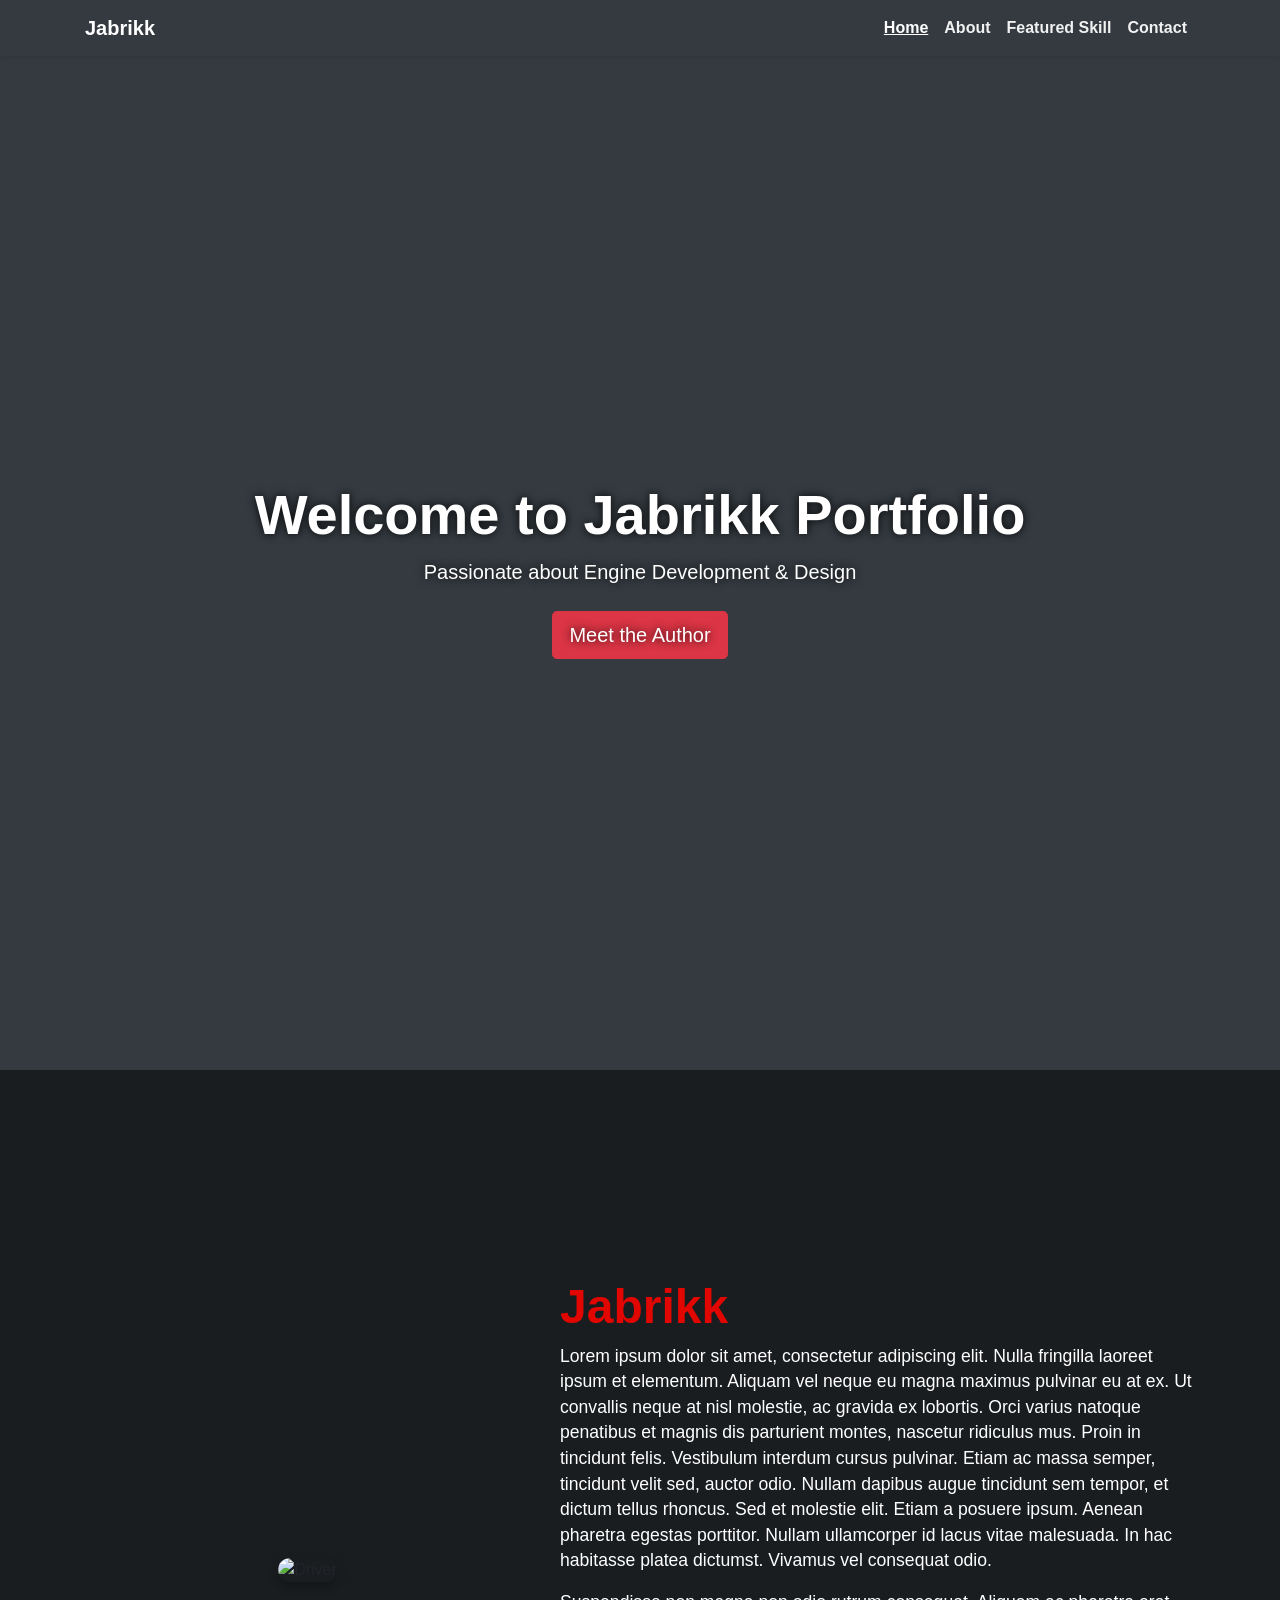
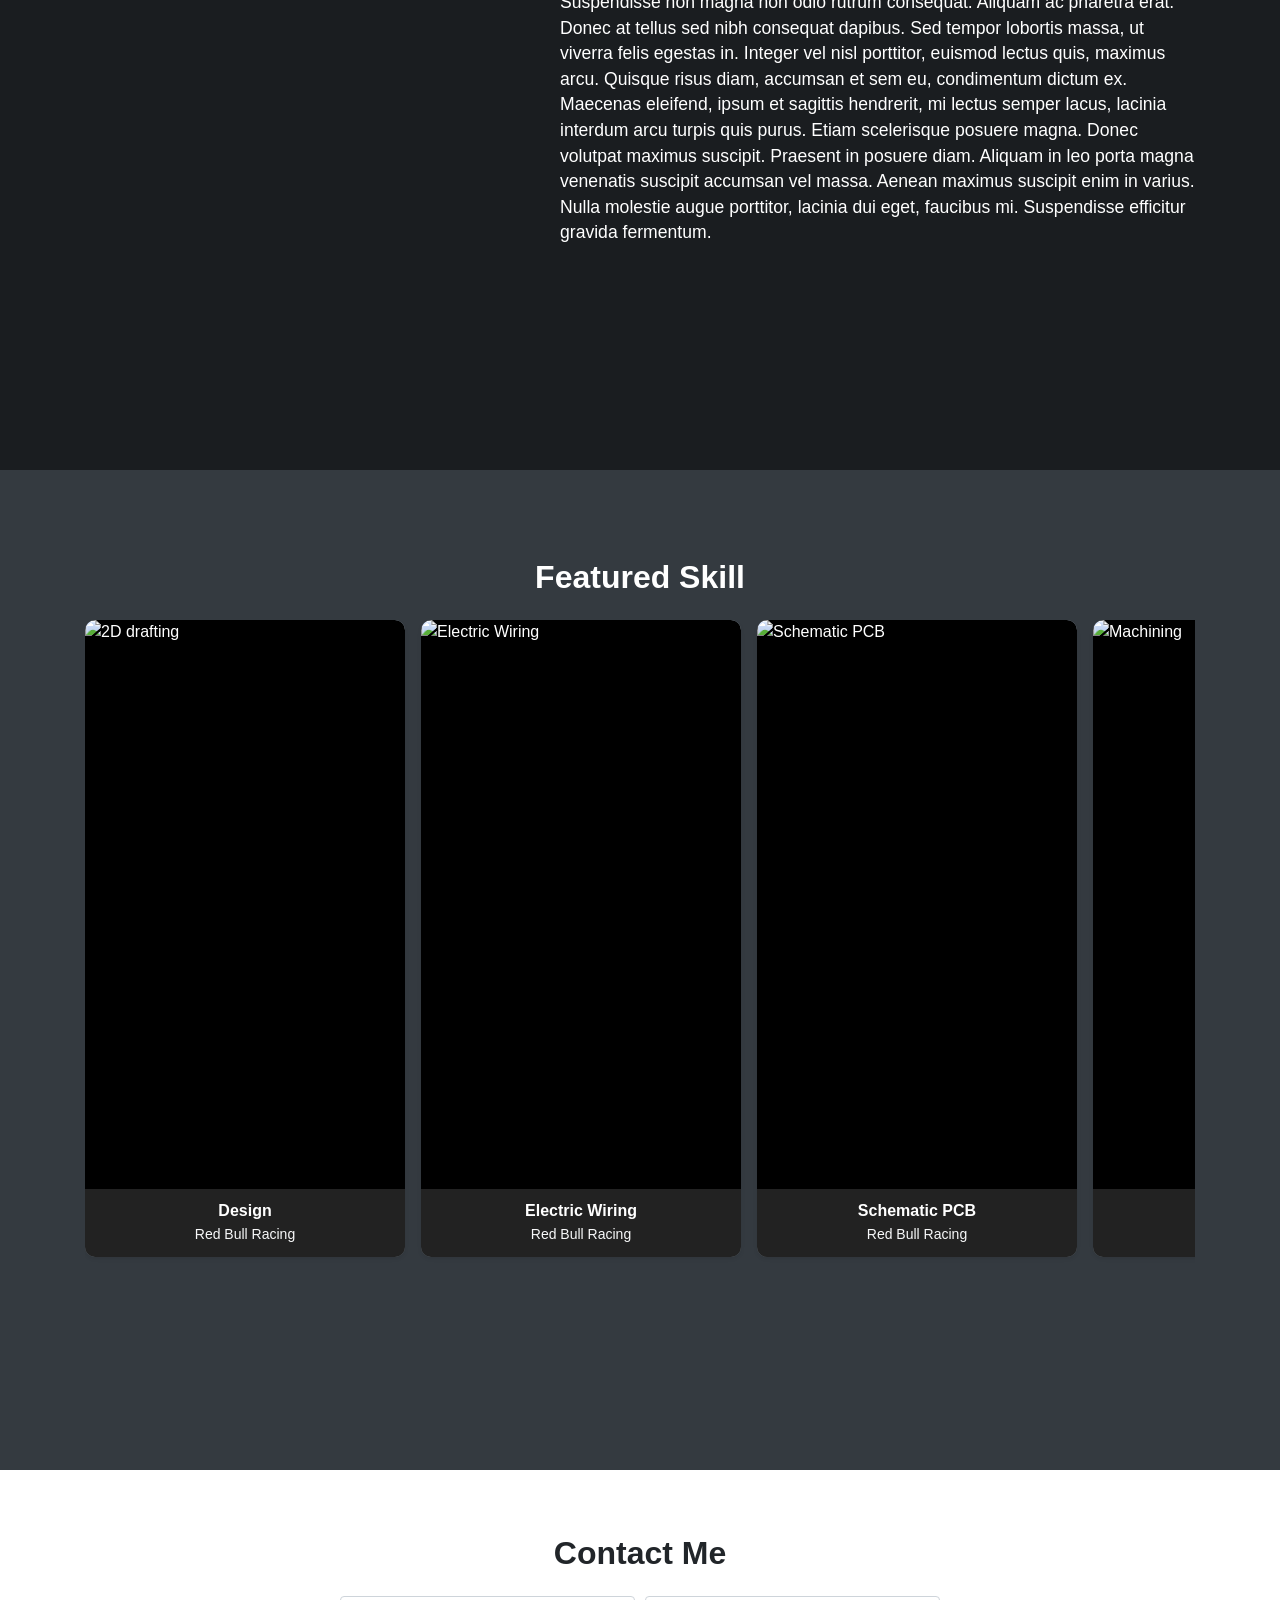
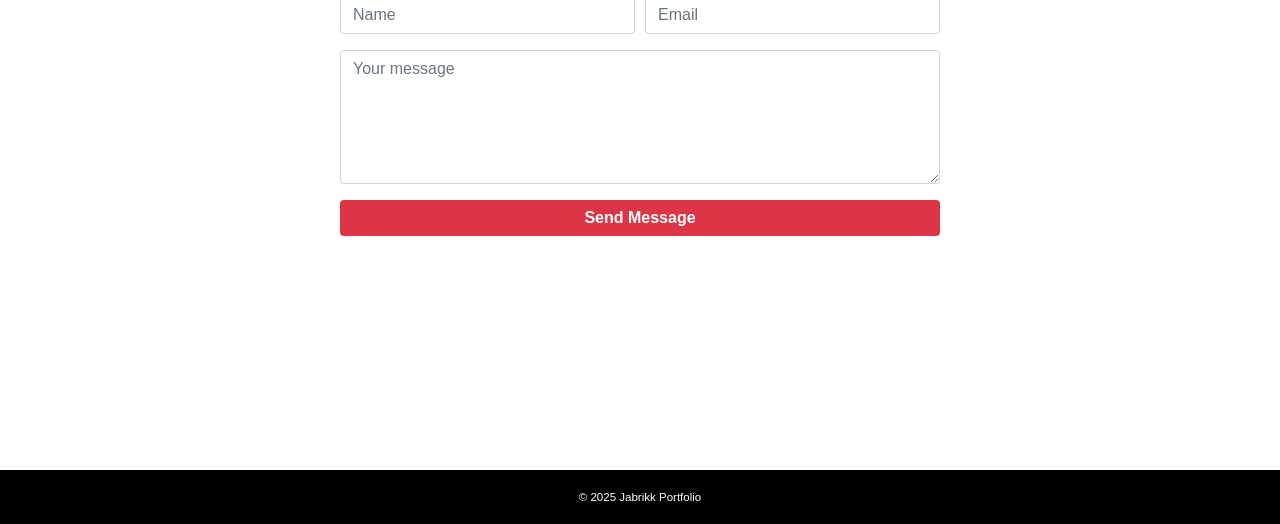
==== webpribadi.html @ d4ed87e4 "Upload latihan 4" ====
<!DOCTYPE html>
<html lang="id">

<head>
  <meta charset="UTF-8" />
  <meta name="viewport" content="width=device-width, initial-scale=1" />
  <title>Jabrikk Portfolio</title>

  <!-- Bootstrap CSS -->
  <link rel="stylesheet" href="https://cdn.jsdelivr.net/npm/bootstrap@4.6.2/dist/css/bootstrap.min.css" />
  <link rel="stylesheet" href="css/style.css" />
</head>

<body data-spy="scroll" data-target="#navbar" data-offset="70">

  <!-- Navbar -->
  <nav id="navbar" class="navbar navbar-expand-lg navbar-dark bg-dark fixed-top shadow-sm">
    <div class="container">
      <a class="navbar-brand font-weight-bold" href="#">Jabrikk</a>
      <button class="navbar-toggler" type="button" data-toggle="collapse" data-target="#navContent">
        <span class="navbar-toggler-icon"></span>
      </button>
      <div class="collapse navbar-collapse" id="navContent">
        <ul class="navbar-nav ml-auto">
          <li class="nav-item"><a class="nav-link" href="#home">Home</a></li>
          <li class="nav-item"><a class="nav-link" href="#biography">About</a></li>
          <li class="nav-item"><a class="nav-link" href="#drivers">Featured Skill</a></li>
          <li class="nav-item"><a class="nav-link" href="#contact">Contact</a></li>
        </ul>
      </div>
    </div>
  </nav>

  <!-- Home Section -->
  <section id="home" class="text-white text-center d-flex align-items-center">
    <div class="container">
      <h1 class="display-4 font-weight-bold">Welcome to Jabrikk Portfolio</h1>
      <p class="lead mb-4">Passionate about Engine Development & Design</p>
      <a href="#biography" class="btn btn-danger btn-lg">Meet the Author</a>
    </div>
  </section>

  <!-- Biography Fullscreen Section -->
  <section id="biography" class="driver-hero">
    <div class="container">
      <div class="row align-items-center">
        <div class="driver-photo-wrapper">
          <img src="https://i.pinimg.com/736x/86/a3/8c/86a38c059c1a80ea18d28a4381f59bc6.jpg" alt="Driver"
            class="img-fluid rounded shadow-sm" />
        </div>
        <div class="col-md-7 text-white">
          <h2 class="driver-name">Jabrikk</h2>
          <p>
            Lorem ipsum dolor sit amet, consectetur adipiscing elit. Nulla fringilla laoreet ipsum et elementum. Aliquam
            vel neque eu magna maximus pulvinar eu at ex. Ut convallis neque at nisl molestie, ac gravida ex lobortis.
            Orci varius natoque penatibus et magnis dis parturient montes, nascetur ridiculus mus. Proin in tincidunt
            felis. Vestibulum interdum cursus pulvinar. Etiam ac massa semper, tincidunt velit sed, auctor odio. Nullam
            dapibus augue tincidunt sem tempor, et dictum tellus rhoncus. Sed et molestie elit. Etiam a posuere ipsum.
            Aenean pharetra egestas porttitor. Nullam ullamcorper id lacus vitae malesuada. In hac habitasse platea
            dictumst. Vivamus vel consequat odio.
          </p>
          <p>
            Suspendisse non magna non odio rutrum consequat. Aliquam ac pharetra erat. Donec at tellus sed nibh
            consequat dapibus. Sed tempor lobortis massa, ut viverra felis egestas in. Integer vel nisl porttitor,
            euismod lectus quis, maximus arcu. Quisque risus diam, accumsan et sem eu, condimentum dictum ex. Maecenas
            eleifend, ipsum et sagittis hendrerit, mi lectus semper lacus, lacinia interdum arcu turpis quis purus.
            Etiam scelerisque posuere magna. Donec volutpat maximus suscipit. Praesent in posuere diam. Aliquam in leo
            porta magna venenatis suscipit accumsan vel massa. Aenean maximus suscipit enim in varius. Nulla molestie
            augue porttitor, lacinia dui eget, faucibus mi. Suspendisse efficitur gravida fermentum.
          </p>
        </div>
      </div>
    </div>
  </section>

  <!-- Drivers -->
  <section id="drivers" class="py-5 text-white">
    <div class="container">
      <h2 class="mb-4 text-center font-weight-bold">Featured Skill</h2>
      <div class="d-flex overflow-auto pb-3" style="gap: 1rem;">

        <div class="driver-card shadow-sm border-0 flex-shrink-0 bg-secondary text-white">
          <img src="https://i.pinimg.com/736x/88/fb/dc/88fbdcd65f77414e44a82470fc64d48f.jpg" class="card-img-top"
            alt="2D drafting" />
          <div class="card-body">
            <h5 class="card-title mb-1 font-weight-bold">Design</h5>
            <p class="card-text text-light">Red Bull Racing</p>
          </div>
        </div>

        <div class="driver-card shadow-sm border-0 flex-shrink-0 bg-secondary text-white">
          <img src="https://i.pinimg.com/1200x/4a/84/95/4a8495c679000b50b65e239cc41d7076.jpg" class="card-img-top"
            alt="Electric Wiring" />
          <div class="card-body">
            <h5 class="card-title mb-1 font-weight-bold">Electric Wiring</h5>
            <p class="card-text text-light">Red Bull Racing</p>
          </div>
        </div>

        <div class="driver-card shadow-sm border-0 flex-shrink-0 bg-secondary text-white">
          <img src="https://i.pinimg.com/1200x/dd/c6/7b/ddc67b999c1bb896f4435d6f3207ed49.jpg" class="card-img-top"
            alt="Schematic PCB" />
          <div class="card-body">
            <h5 class="card-title mb-1 font-weight-bold">Schematic PCB</h5>
            <p class="card-text text-light">Red Bull Racing</p>
          </div>
        </div>

        <div class="driver-card shadow-sm border-0 flex-shrink-0 bg-secondary text-white">
          <img src="https://i.pinimg.com/1200x/da/58/2d/da582db1a46438cfa1846955dd4d6375.jpg" class="card-img-top"
            alt="Machining" />
          <div class="card-body">
            <h5 class="card-title mb-1 font-weight-bold">Machining</h5>
            <p class="card-text text-light">Red Bull Racing</p>
          </div>
        </div>

        <div class="driver-card shadow-sm border-0 flex-shrink-0 bg-secondary text-white">
          <img src="https://i.pinimg.com/736x/52/fe/2d/52fe2dd103f861650afd0c29d71c441e.jpg" class="card-img-top"
            alt="Programing" />
          <div class="card-body">
            <h5 class="card-title mb-1 font-weight-bold">Programing</h5>
            <p class="card-text text-light">Red Bull Racing</p>
          </div>
        </div>


      </div>
    </div>
  </section>


  <!-- Contact -->
  <section id="contact">
    <div class="container">
      <h2 class="text-center font-weight-bold mb-4">Contact Me</h2>
      <form id="contact-form" style="max-width: 600px; margin: auto;">
        <div class="form-row">
          <div class="form-group col-md-6">
            <input type="text" class="form-control" placeholder="Name" required />
          </div>
          <div class="form-group col-md-6">
            <input type="email" class="form-control" placeholder="Email" required />
          </div>
        </div>
        <div class="form-group">
          <textarea class="form-control" rows="5" placeholder="Your message" required></textarea>
        </div>
        <button class="btn btn-danger btn-block" type="submit">Send Message</button>
      </form>
    </div>
  </section>

  <!-- Footer -->
  <footer>
    <small>© 2025 Jabrikk Portfolio</small>
  </footer>

  <!-- JS -->
  <script src="https://code.jquery.com/jquery-3.6.0.min.js"></script>
  <script src="https://cdn.jsdelivr.net/npm/bootstrap@4.6.2/dist/js/bootstrap.bundle.min.js"></script>
</body>

</html>
---- css/style.css ----
body {
  scroll-behavior: smooth;
  font-family: 'Segoe UI', Tahoma, Geneva, Verdana, sans-serif;
  margin: 0;
  padding-top: 70px;
  background-color: #343a40;
}

section {
  padding: 64px 16px;
  /* 4rem 1rem → 64px 16px */
  min-height: 600px;
  /* 60vh → 600px (asumsi rata-rata tinggi layar 1000px) */
}

/* Navbar */
.navbar-dark .navbar-nav .nav-link {
  color: #f1f1f1;
  font-weight: 600;
}

.navbar-dark .nav-link:hover,
.navbar-dark .nav-link.active {
  color: #dc3545;
  text-decoration: underline;
}

/* Home */
#home {
  height: 1000px;
  /* 100vh → 1000px */
  background: url('https://i.pinimg.com/1200x/a1/ee/d9/a1eed9a8fcb4801752e691286c5a6b76.jpg') center / cover no-repeat;
  display: flex;
  justify-content: center;
  padding: 16px;
  /* 1rem → 16px */
  text-shadow: 0 0 10px rgba(0, 0, 0, 0.9);
  flex-direction: column;
}

/* Biography */
#biography .driver-photo-wrapper {
  max-width: 320px;
  margin: 0 auto;
  border-radius: 15px;
  overflow: hidden;
  box-shadow: 0 4px 10px rgba(0, 0, 0, 0.3);
}

#biography .driver-photo-wrapper img {
  width: 100%;
  height: auto;
  border-radius: 15px;
  display: block;
  object-fit: cover;
}

/* Hero */
.driver-hero {
  position: relative;
  height: 1000px;
  /* 100vh → 1000px */
  background: url('https://i.pinimg.com/1200x/09/3a/94/093a943d2d69e296189a2d5aa8728615.jpg') center / cover no-repeat;
  display: flex;
  align-items: center;
  padding: 48px 16px;
  /* 3rem 1rem → 48px 16px */
  overflow: hidden;
}

.driver-hero::before {
  content: '';
  position: absolute;
  inset: 0;
  background: rgba(0, 0, 0, 0.5);
  z-index: 1;
}

.driver-hero .container {
  position: relative;
  z-index: 2;
}

.driver-hero .driver-name {
  font-size: 48px;
  /* 3rem → 48px */
  color: #e10600;
  font-weight: 700;
}

.driver-hero p {
  font-size: 17.6px;
  /* 1.1rem → 17.6px */
  color: #fff;
  line-height: 25.6px;
  /* 1.6 → 1.6 * 16px */
}

/* Drivers */
#drivers {
  background: url('https://i.pinimg.com/736x/62/0d/1e/620d1e45864bec4a2bf0a79dd001696d.jpg') center / cover no-repeat;
  /* atau ganti dengan gambar background yang kamu suka */
  padding: 64px 16px;
  height: 1000px;
  color: white;
}
#drivers h2 {
  margin-top: 40px;
  /* turunkan 40px dari atas section */
}

#drivers .driver-card {
  width: 320px;
  /* total lebar kotak */
  border-radius: 10px;
  overflow: hidden;
  background: #222;
  box-shadow: 0 0 15px rgba(220, 53, 69, 0.7);
  transition: transform 0.3s ease;
  cursor: pointer;
  display: flex;
  flex-direction: column;
  margin-bottom: 30px; /* Jarak bawah */
}

#drivers .driver-card img {
  width: 100%;
  aspect-ratio: 9 / 16;  /* menjaga proporsi 1920x1080 */
  object-fit: contain;   /* tampilkan gambar utuh */
  background-color: #000;
  border-radius: 10px 10px 0 0;
}

#drivers .card-body {
  padding: 12px;
  background-color: #222;
  text-align: center;
  color: #fff;
}

#drivers .card-title {
  font-size: 16px;
  font-weight: bold;
  margin-bottom: 4px;
}

#drivers .card-text {
  font-size: 14px;
  color: #ccc;
}

#featured-skill .skill-wrapper {
  max-width: 320px;
  margin: 0 auto;
  border-radius: 15px;
  overflow: hidden;
  box-shadow: 0 4px 10px rgba(0, 0, 0, 0.3);
  background-color: #222;
  padding: 16px;
  color: #fff;
  text-align: center;
}

#featured-skill h2 {
  margin-bottom: 16px;
  color: #dc3545; /* Merah agar serasi dengan tema */
  font-weight: 700;
  font-size: 24px;
}

#featured-skill ul {
  list-style: none;
  padding: 0;
  margin: 0;
}

#featured-skill ul li {
  padding: 8px 0;
  border-bottom: 1px solid #444;
  font-size: 16px;
}

#featured-skill ul li:last-child {
  border-bottom: none;
}


/* Scrollbar */
#drivers .overflow-auto::-webkit-scrollbar {
  height: 8px;
}

#drivers .overflow-auto::-webkit-scrollbar-thumb {
  background-color: #dc3545;
  border-radius: 4px;
}

#drivers .overflow-auto {
  scrollbar-width: thin;
  scrollbar-color: #dc3545 #222;
}

/* Contact */
#contact {
  background: #fff;
  padding: 64px 16px;
  /* 4rem 1rem → 64px 16px */
}

#contact-form .form-control:focus {
  border-color: #dc3545;
  box-shadow: none;
}

#contact-form .btn-danger {
  background-color: #dc3545;
  border: none;
  font-weight: 600;
}

#contact-form .btn-danger:hover {
  background-color: #a71d2a;
}

/* Footer */
footer {
  background-color: #000;
  color: white;
  text-align: center;
  padding: 16px;
  /* 1rem → 16px */
  font-size: 14.4px;
  /* 0.9rem → 14.4px */
  font-weight: 600;
}

/* Responsive */
@media (max-width: 768px) {
  .driver-hero {
    height: auto;
    padding: 64px 16px;
    /* 4rem 1rem → 64px 16px */
  }

  .driver-hero .driver-name {
    font-size: 32px;
    /* 2rem → 32px */
  }

  .driver-hero p {
    font-size: 16px;
    /* 1rem → 16px */
  }

  #drivers .driver-card {
    width: 200px !important;
  }
}
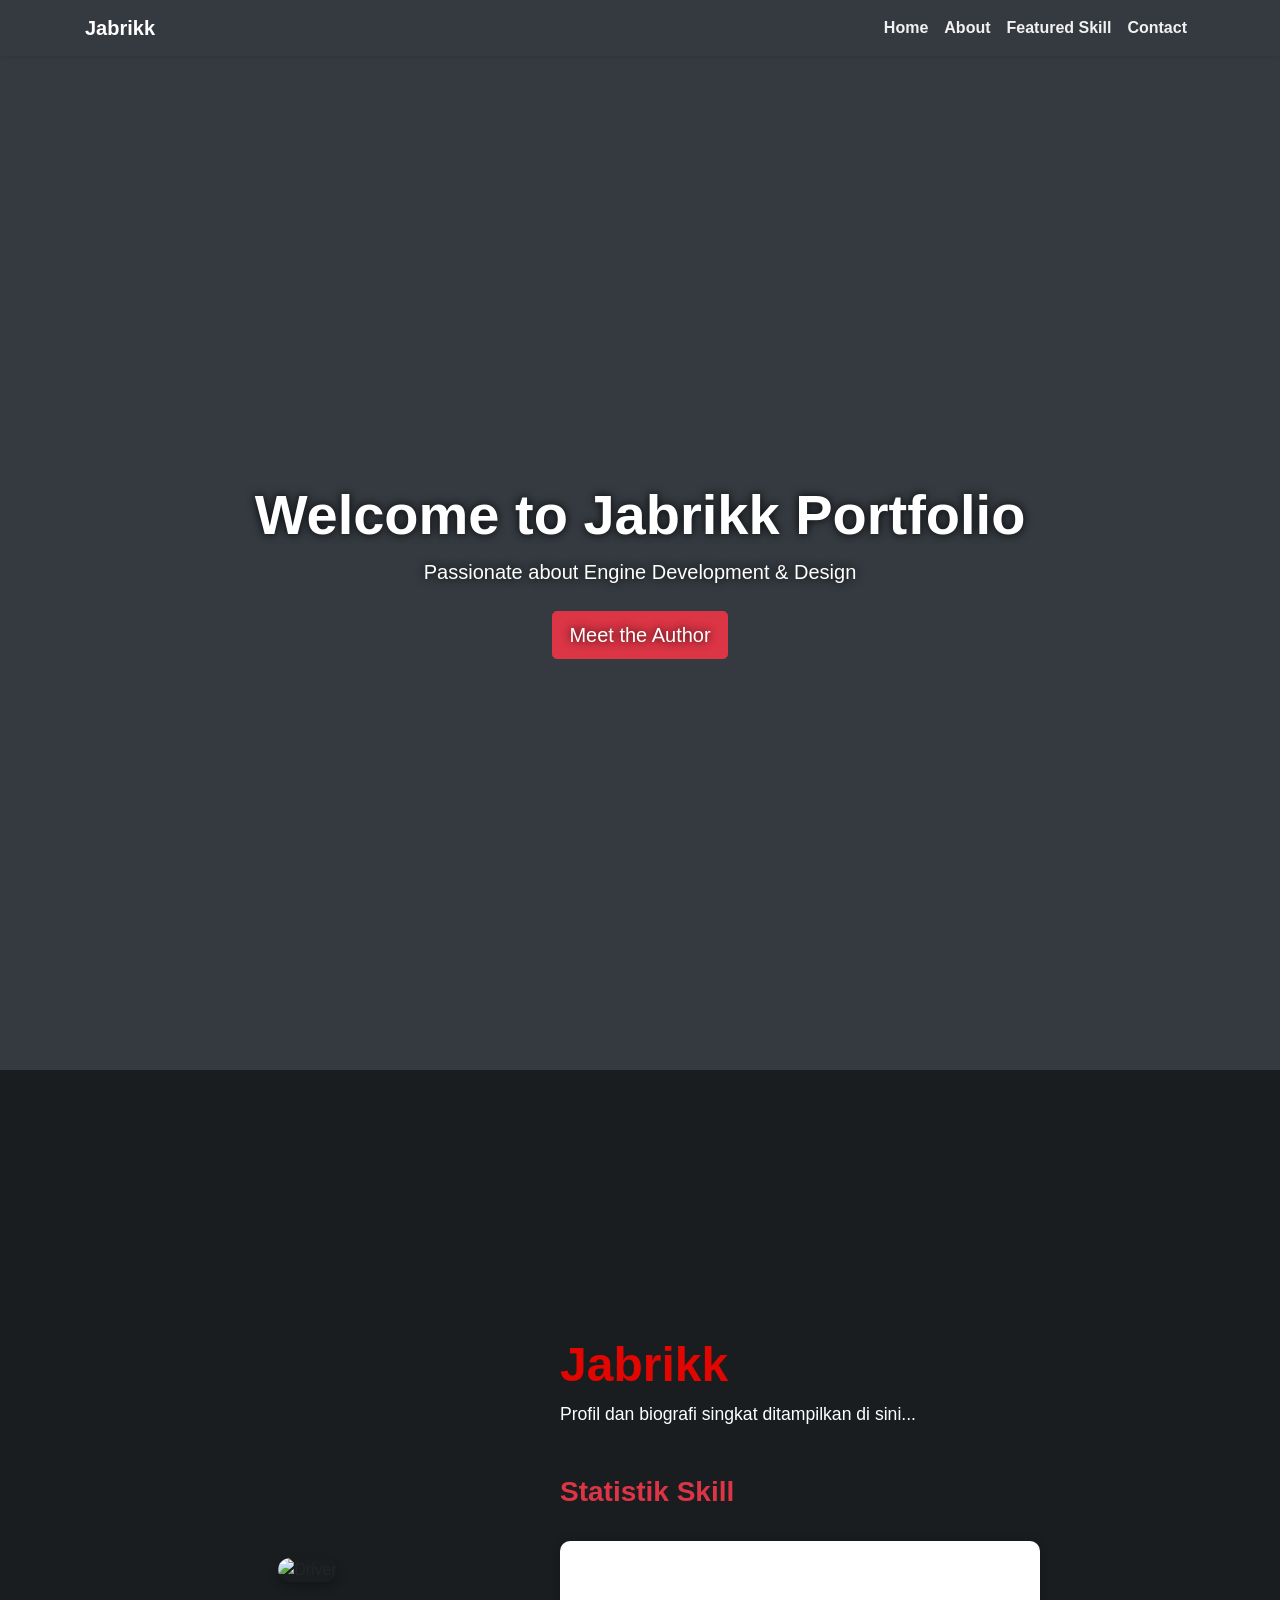
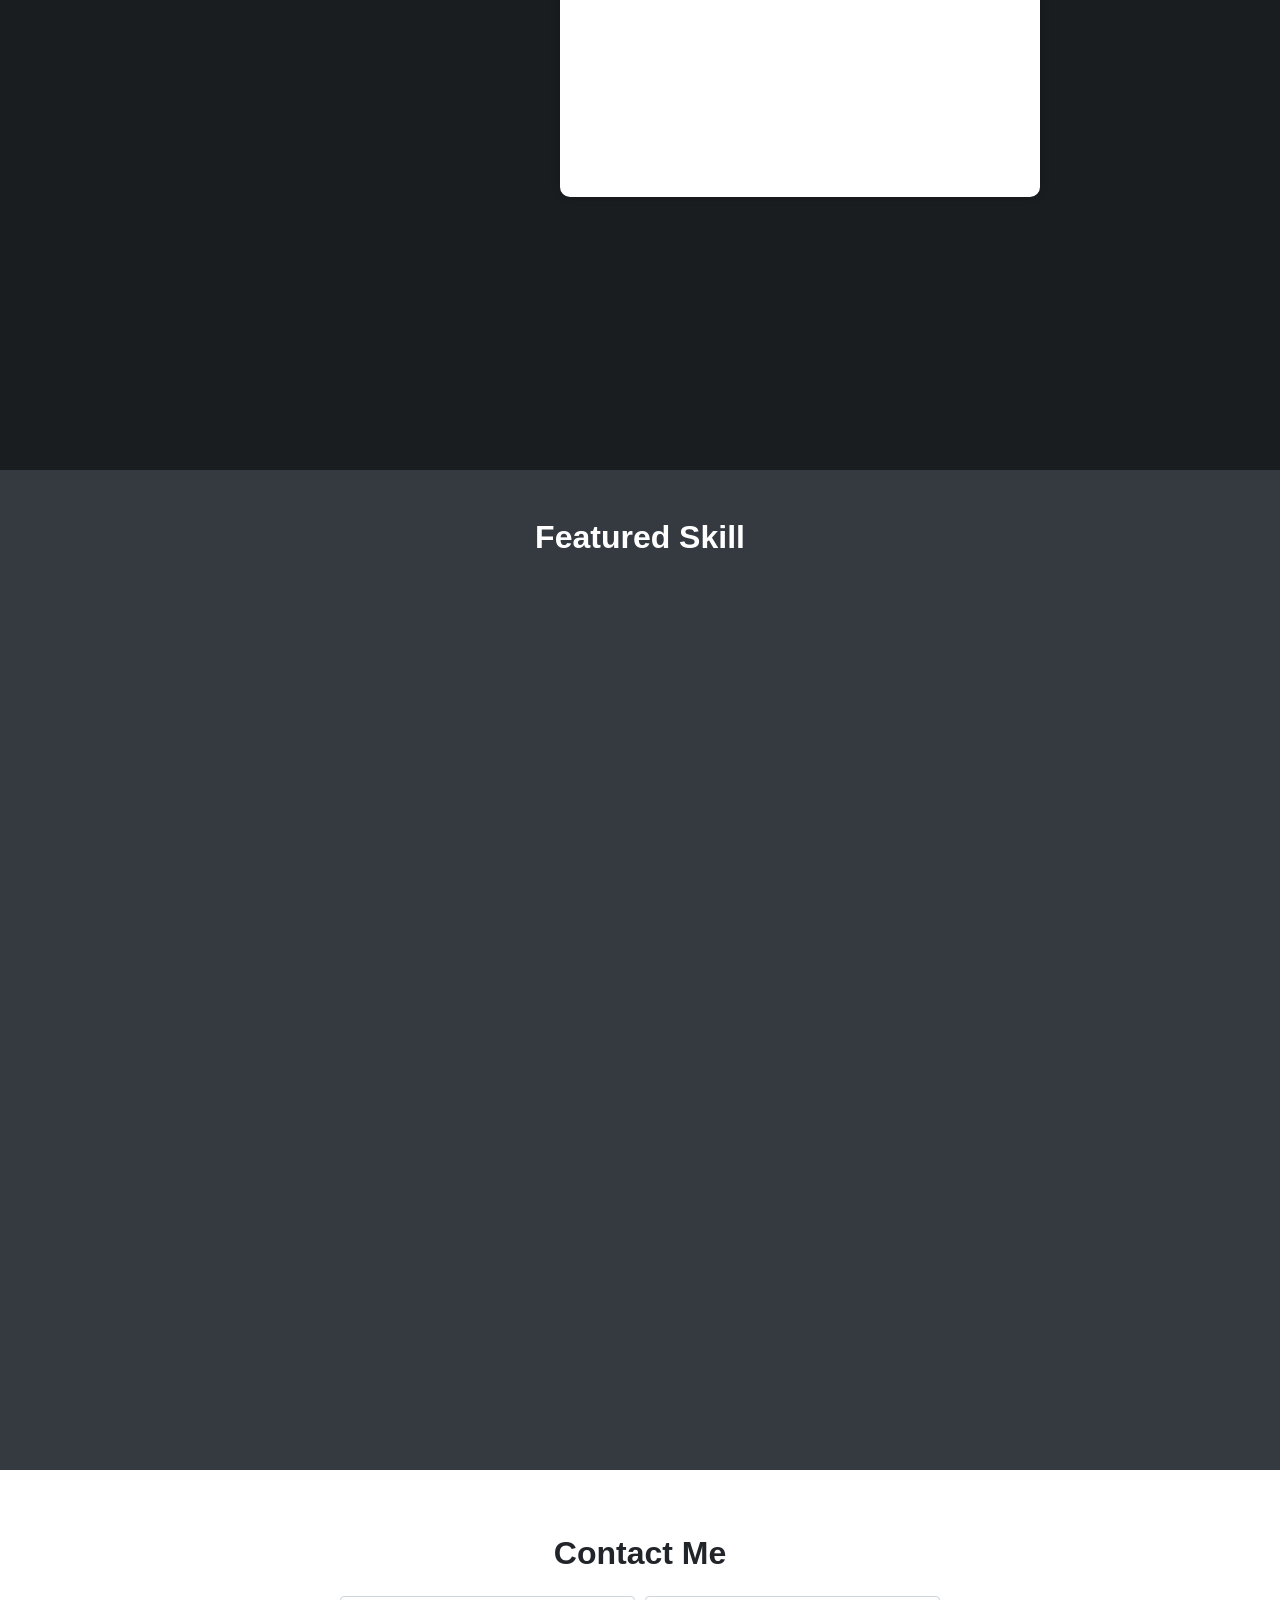
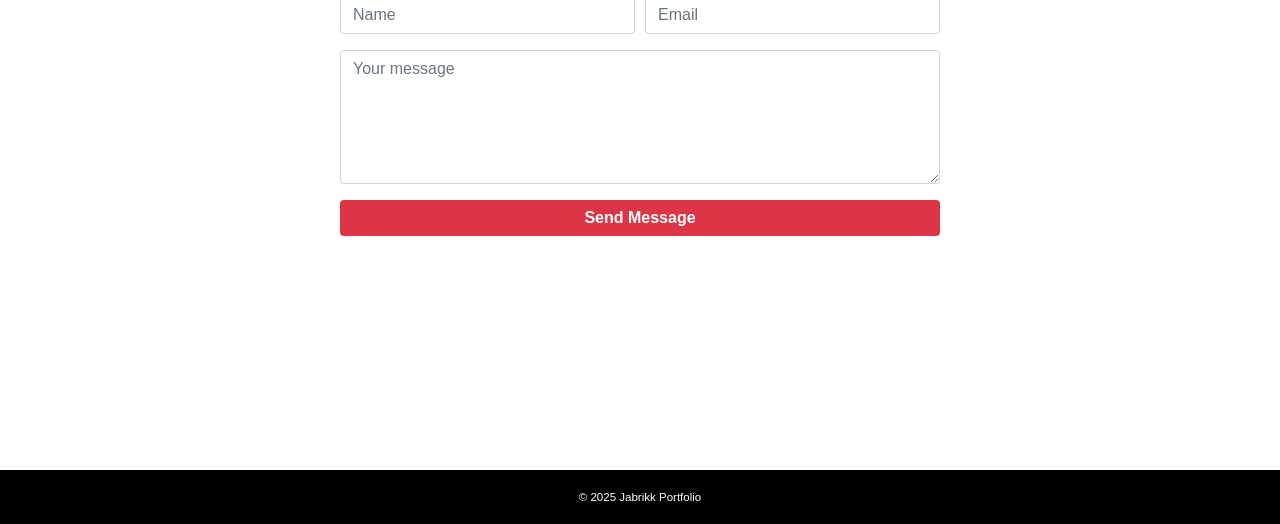
==== commit eecbd029: "tambah grafik" ====
--- a/webpribadi.html
+++ b/webpribadi.html
@@ -8,6 +8,7 @@
 
   <!-- Bootstrap CSS -->
   <link rel="stylesheet" href="https://cdn.jsdelivr.net/npm/bootstrap@4.6.2/dist/css/bootstrap.min.css" />
+  <link rel="stylesheet" href="https://cdn.jsdelivr.net/npm/chart.js/dist/chart.min.css" />
   <link rel="stylesheet" href="css/style.css" />
 </head>
 
@@ -31,7 +32,7 @@
     </div>
   </nav>
 
-  <!-- Home Section -->
+  <!-- Home -->
   <section id="home" class="text-white text-center d-flex align-items-center">
     <div class="container">
       <h1 class="display-4 font-weight-bold">Welcome to Jabrikk Portfolio</h1>
@@ -40,7 +41,7 @@
     </div>
   </section>
 
-  <!-- Biography Fullscreen Section -->
+  <!-- Biography -->
   <section id="biography" class="driver-hero">
     <div class="container">
       <div class="row align-items-center">
@@ -50,85 +51,28 @@
         </div>
         <div class="col-md-7 text-white">
           <h2 class="driver-name">Jabrikk</h2>
-          <p>
-            Lorem ipsum dolor sit amet, consectetur adipiscing elit. Nulla fringilla laoreet ipsum et elementum. Aliquam
-            vel neque eu magna maximus pulvinar eu at ex. Ut convallis neque at nisl molestie, ac gravida ex lobortis.
-            Orci varius natoque penatibus et magnis dis parturient montes, nascetur ridiculus mus. Proin in tincidunt
-            felis. Vestibulum interdum cursus pulvinar. Etiam ac massa semper, tincidunt velit sed, auctor odio. Nullam
-            dapibus augue tincidunt sem tempor, et dictum tellus rhoncus. Sed et molestie elit. Etiam a posuere ipsum.
-            Aenean pharetra egestas porttitor. Nullam ullamcorper id lacus vitae malesuada. In hac habitasse platea
-            dictumst. Vivamus vel consequat odio.
-          </p>
-          <p>
-            Suspendisse non magna non odio rutrum consequat. Aliquam ac pharetra erat. Donec at tellus sed nibh
-            consequat dapibus. Sed tempor lobortis massa, ut viverra felis egestas in. Integer vel nisl porttitor,
-            euismod lectus quis, maximus arcu. Quisque risus diam, accumsan et sem eu, condimentum dictum ex. Maecenas
-            eleifend, ipsum et sagittis hendrerit, mi lectus semper lacus, lacinia interdum arcu turpis quis purus.
-            Etiam scelerisque posuere magna. Donec volutpat maximus suscipit. Praesent in posuere diam. Aliquam in leo
-            porta magna venenatis suscipit accumsan vel massa. Aenean maximus suscipit enim in varius. Nulla molestie
-            augue porttitor, lacinia dui eget, faucibus mi. Suspendisse efficitur gravida fermentum.
-          </p>
+          <p>Profil dan biografi singkat ditampilkan di sini...</p>
+
+          <!-- Radar Chart -->
+          <div class="mt-5">
+            <h3 class="text-danger font-weight-bold">Statistik Skill</h3>
+            <canvas id="radarChart"></canvas>
+          </div>
+
         </div>
       </div>
     </div>
   </section>
 
-  <!-- Drivers -->
+  <!-- Featured Skill -->
   <section id="drivers" class="py-5 text-white">
     <div class="container">
       <h2 class="mb-4 text-center font-weight-bold">Featured Skill</h2>
       <div class="d-flex overflow-auto pb-3" style="gap: 1rem;">
-
-        <div class="driver-card shadow-sm border-0 flex-shrink-0 bg-secondary text-white">
-          <img src="https://i.pinimg.com/736x/88/fb/dc/88fbdcd65f77414e44a82470fc64d48f.jpg" class="card-img-top"
-            alt="2D drafting" />
-          <div class="card-body">
-            <h5 class="card-title mb-1 font-weight-bold">Design</h5>
-            <p class="card-text text-light">Red Bull Racing</p>
-          </div>
-        </div>
-
-        <div class="driver-card shadow-sm border-0 flex-shrink-0 bg-secondary text-white">
-          <img src="https://i.pinimg.com/1200x/4a/84/95/4a8495c679000b50b65e239cc41d7076.jpg" class="card-img-top"
-            alt="Electric Wiring" />
-          <div class="card-body">
-            <h5 class="card-title mb-1 font-weight-bold">Electric Wiring</h5>
-            <p class="card-text text-light">Red Bull Racing</p>
-          </div>
-        </div>
-
-        <div class="driver-card shadow-sm border-0 flex-shrink-0 bg-secondary text-white">
-          <img src="https://i.pinimg.com/1200x/dd/c6/7b/ddc67b999c1bb896f4435d6f3207ed49.jpg" class="card-img-top"
-            alt="Schematic PCB" />
-          <div class="card-body">
-            <h5 class="card-title mb-1 font-weight-bold">Schematic PCB</h5>
-            <p class="card-text text-light">Red Bull Racing</p>
-          </div>
-        </div>
-
-        <div class="driver-card shadow-sm border-0 flex-shrink-0 bg-secondary text-white">
-          <img src="https://i.pinimg.com/1200x/da/58/2d/da582db1a46438cfa1846955dd4d6375.jpg" class="card-img-top"
-            alt="Machining" />
-          <div class="card-body">
-            <h5 class="card-title mb-1 font-weight-bold">Machining</h5>
-            <p class="card-text text-light">Red Bull Racing</p>
-          </div>
-        </div>
-
-        <div class="driver-card shadow-sm border-0 flex-shrink-0 bg-secondary text-white">
-          <img src="https://i.pinimg.com/736x/52/fe/2d/52fe2dd103f861650afd0c29d71c441e.jpg" class="card-img-top"
-            alt="Programing" />
-          <div class="card-body">
-            <h5 class="card-title mb-1 font-weight-bold">Programing</h5>
-            <p class="card-text text-light">Red Bull Racing</p>
-          </div>
-        </div>
-
-
+        <!-- Card items here -->
       </div>
     </div>
   </section>
-
 
   <!-- Contact -->
   <section id="contact">
@@ -157,8 +101,76 @@
   </footer>
 
   <!-- JS -->
-  <script src="https://code.jquery.com/jquery-3.6.0.min.js"></script>
   <script src="https://cdn.jsdelivr.net/npm/bootstrap@4.6.2/dist/js/bootstrap.bundle.min.js"></script>
+  <script src="https://cdn.jsdelivr.net/npm/chart.js"></script>
+
+  <script>
+    // Radar Chart Setup
+    const ctx = document.getElementById('radarChart').getContext('2d');
+    const radarChart = new Chart(ctx, {
+      type: 'radar',
+      data: {
+        labels: ['Desain', 'Elektrikal', 'Pemrograman', 'PCB', 'Mesin', 'Analisis'],
+        datasets: [{
+          label: 'Skill Jabrikk',
+          data: [80, 60, 90, 70, 65, 85],
+          backgroundColor: 'rgba(220, 53, 69, 0.2)',
+          borderColor: '#dc3545',
+          borderWidth: 2,
+          pointBackgroundColor: '#dc3545',
+          pointBorderColor: '#fff',
+          pointRadius: 4
+        }]
+      },
+      options: {
+        responsive: true,
+        scales: {
+          r: {
+            suggestedMin: 0,
+            suggestedMax: 100,
+            ticks: {
+              stepSize: 20
+            }
+          }
+        }
+      }
+    });
+
+    // Navbar link active class
+    const navLinks = document.querySelectorAll('.nav-link');
+    const sections = document.querySelectorAll('section');
+
+    function changeActiveLink() {
+      let current = "";
+      sections.forEach((section) => {
+        const sectionTop = section.offsetTop - 80;
+        if (pageYOffset >= sectionTop) {
+          current = section.getAttribute("id");
+        }
+      });
+
+      navLinks.forEach((link) => {
+        link.classList.remove("active");
+        if (link.getAttribute("href") === "#" + current) {
+          link.classList.add("active");
+        }
+      });
+    }
+
+    window.addEventListener("scroll", changeActiveLink);
+
+    // Scroll to section on click
+    navLinks.forEach(link => {
+      link.addEventListener('click', function (e) {
+        e.preventDefault();
+        const target = document.querySelector(this.getAttribute('href'));
+        window.scrollTo({
+          top: target.offsetTop - 60,
+          behavior: 'smooth'
+        });
+      });
+    });
+  </script>
 </body>
 
-</html>+</html>
--- a/css/style.css
+++ b/css/style.css
@@ -8,12 +8,9 @@
 
 section {
   padding: 64px 16px;
-  /* 4rem 1rem → 64px 16px */
   min-height: 600px;
-  /* 60vh → 600px (asumsi rata-rata tinggi layar 1000px) */
 }
 
-/* Navbar */
 .navbar-dark .navbar-nav .nav-link {
   color: #f1f1f1;
   font-weight: 600;
@@ -21,50 +18,29 @@
 
 .navbar-dark .nav-link:hover,
 .navbar-dark .nav-link.active {
-  color: #dc3545;
-  text-decoration: underline;
+  color: white !important;
+  background-color: #dc3545;
+  border-radius: 5px;
+  padding: 8px 12px;
 }
 
-/* Home */
 #home {
   height: 1000px;
-  /* 100vh → 1000px */
   background: url('https://i.pinimg.com/1200x/a1/ee/d9/a1eed9a8fcb4801752e691286c5a6b76.jpg') center / cover no-repeat;
   display: flex;
   justify-content: center;
   padding: 16px;
-  /* 1rem → 16px */
   text-shadow: 0 0 10px rgba(0, 0, 0, 0.9);
   flex-direction: column;
 }
 
-/* Biography */
-#biography .driver-photo-wrapper {
-  max-width: 320px;
-  margin: 0 auto;
-  border-radius: 15px;
-  overflow: hidden;
-  box-shadow: 0 4px 10px rgba(0, 0, 0, 0.3);
-}
-
-#biography .driver-photo-wrapper img {
-  width: 100%;
-  height: auto;
-  border-radius: 15px;
-  display: block;
-  object-fit: cover;
-}
-
-/* Hero */
 .driver-hero {
   position: relative;
   height: 1000px;
-  /* 100vh → 1000px */
   background: url('https://i.pinimg.com/1200x/09/3a/94/093a943d2d69e296189a2d5aa8728615.jpg') center / cover no-repeat;
   display: flex;
   align-items: center;
   padding: 48px 16px;
-  /* 3rem 1rem → 48px 16px */
   overflow: hidden;
 }
 
@@ -83,35 +59,40 @@
 
 .driver-hero .driver-name {
   font-size: 48px;
-  /* 3rem → 48px */
   color: #e10600;
   font-weight: 700;
 }
 
 .driver-hero p {
   font-size: 17.6px;
-  /* 1.1rem → 17.6px */
   color: #fff;
   line-height: 25.6px;
-  /* 1.6 → 1.6 * 16px */
 }
 
-/* Drivers */
+#biography .driver-photo-wrapper {
+  max-width: 320px;
+  margin: 0 auto;
+  border-radius: 15px;
+  overflow: hidden;
+  box-shadow: 0 4px 10px rgba(0, 0, 0, 0.3);
+}
+
+#biography .driver-photo-wrapper img {
+  width: 100%;
+  border-radius: 15px;
+  display: block;
+  object-fit: cover;
+}
+
 #drivers {
   background: url('https://i.pinimg.com/736x/62/0d/1e/620d1e45864bec4a2bf0a79dd001696d.jpg') center / cover no-repeat;
-  /* atau ganti dengan gambar background yang kamu suka */
   padding: 64px 16px;
   height: 1000px;
   color: white;
 }
-#drivers h2 {
-  margin-top: 40px;
-  /* turunkan 40px dari atas section */
-}
 
 #drivers .driver-card {
   width: 320px;
-  /* total lebar kotak */
   border-radius: 10px;
   overflow: hidden;
   background: #222;
@@ -120,13 +101,13 @@
   cursor: pointer;
   display: flex;
   flex-direction: column;
-  margin-bottom: 30px; /* Jarak bawah */
+  margin-bottom: 30px;
 }
 
 #drivers .driver-card img {
   width: 100%;
-  aspect-ratio: 9 / 16;  /* menjaga proporsi 1920x1080 */
-  object-fit: contain;   /* tampilkan gambar utuh */
+  aspect-ratio: 9 / 16;
+  object-fit: contain;
   background-color: #000;
   border-radius: 10px 10px 0 0;
 }
@@ -141,70 +122,11 @@
 #drivers .card-title {
   font-size: 16px;
   font-weight: bold;
-  margin-bottom: 4px;
 }
 
-#drivers .card-text {
-  font-size: 14px;
-  color: #ccc;
-}
-
-#featured-skill .skill-wrapper {
-  max-width: 320px;
-  margin: 0 auto;
-  border-radius: 15px;
-  overflow: hidden;
-  box-shadow: 0 4px 10px rgba(0, 0, 0, 0.3);
-  background-color: #222;
-  padding: 16px;
-  color: #fff;
-  text-align: center;
-}
-
-#featured-skill h2 {
-  margin-bottom: 16px;
-  color: #dc3545; /* Merah agar serasi dengan tema */
-  font-weight: 700;
-  font-size: 24px;
-}
-
-#featured-skill ul {
-  list-style: none;
-  padding: 0;
-  margin: 0;
-}
-
-#featured-skill ul li {
-  padding: 8px 0;
-  border-bottom: 1px solid #444;
-  font-size: 16px;
-}
-
-#featured-skill ul li:last-child {
-  border-bottom: none;
-}
-
-
-/* Scrollbar */
-#drivers .overflow-auto::-webkit-scrollbar {
-  height: 8px;
-}
-
-#drivers .overflow-auto::-webkit-scrollbar-thumb {
-  background-color: #dc3545;
-  border-radius: 4px;
-}
-
-#drivers .overflow-auto {
-  scrollbar-width: thin;
-  scrollbar-color: #dc3545 #222;
-}
-
-/* Contact */
 #contact {
   background: #fff;
   padding: 64px 16px;
-  /* 4rem 1rem → 64px 16px */
 }
 
 #contact-form .form-control:focus {
@@ -222,37 +144,21 @@
   background-color: #a71d2a;
 }
 
-/* Footer */
 footer {
   background-color: #000;
   color: white;
   text-align: center;
   padding: 16px;
-  /* 1rem → 16px */
   font-size: 14.4px;
-  /* 0.9rem → 14.4px */
   font-weight: 600;
 }
 
-/* Responsive */
-@media (max-width: 768px) {
-  .driver-hero {
-    height: auto;
-    padding: 64px 16px;
-    /* 4rem 1rem → 64px 16px */
-  }
-
-  .driver-hero .driver-name {
-    font-size: 32px;
-    /* 2rem → 32px */
-  }
-
-  .driver-hero p {
-    font-size: 16px;
-    /* 1rem → 16px */
-  }
-
-  #drivers .driver-card {
-    width: 200px !important;
-  }
+#radarChart {
+  max-width: 480px;
+  width: 100%;
+  background-color: #fff;
+  border-radius: 10px;
+  padding: 16px;
+  margin-top: 24px;
+  box-shadow: 0 0 10px rgba(0, 0, 0, 0.2);
 }
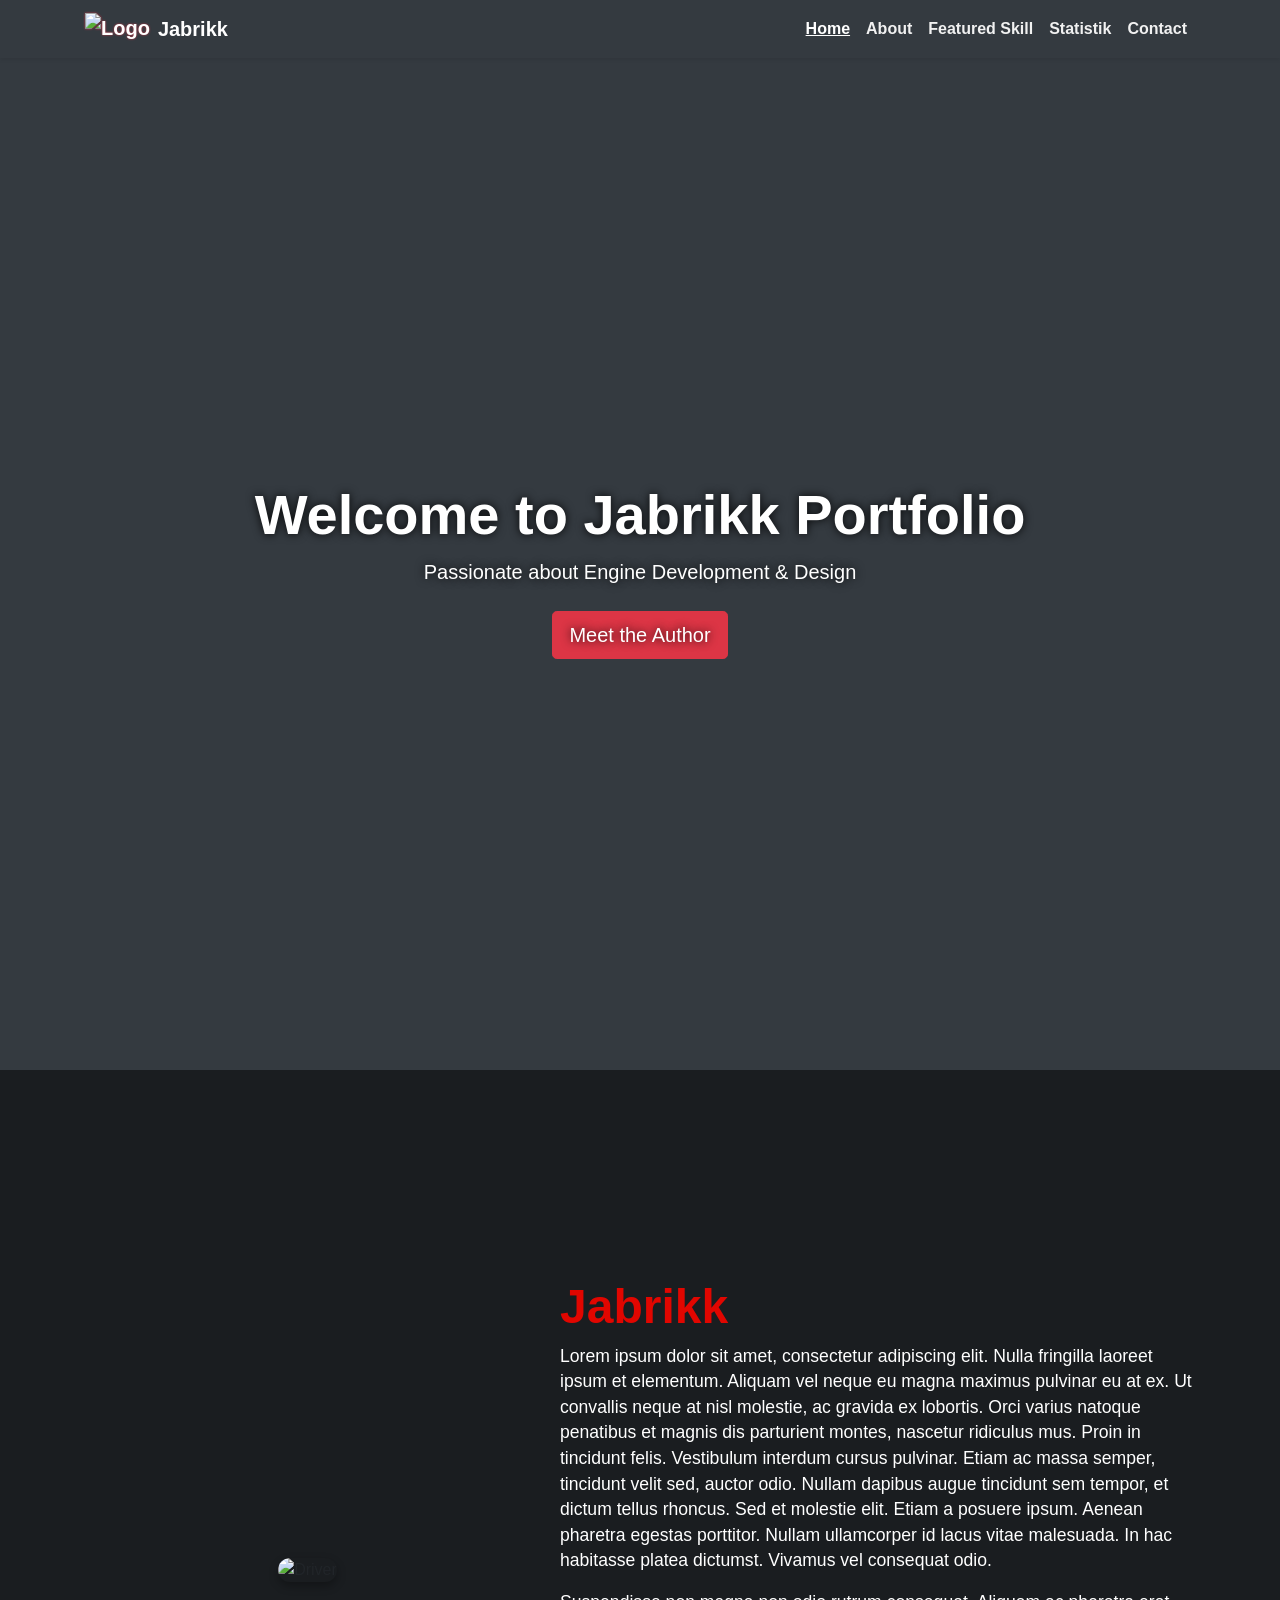
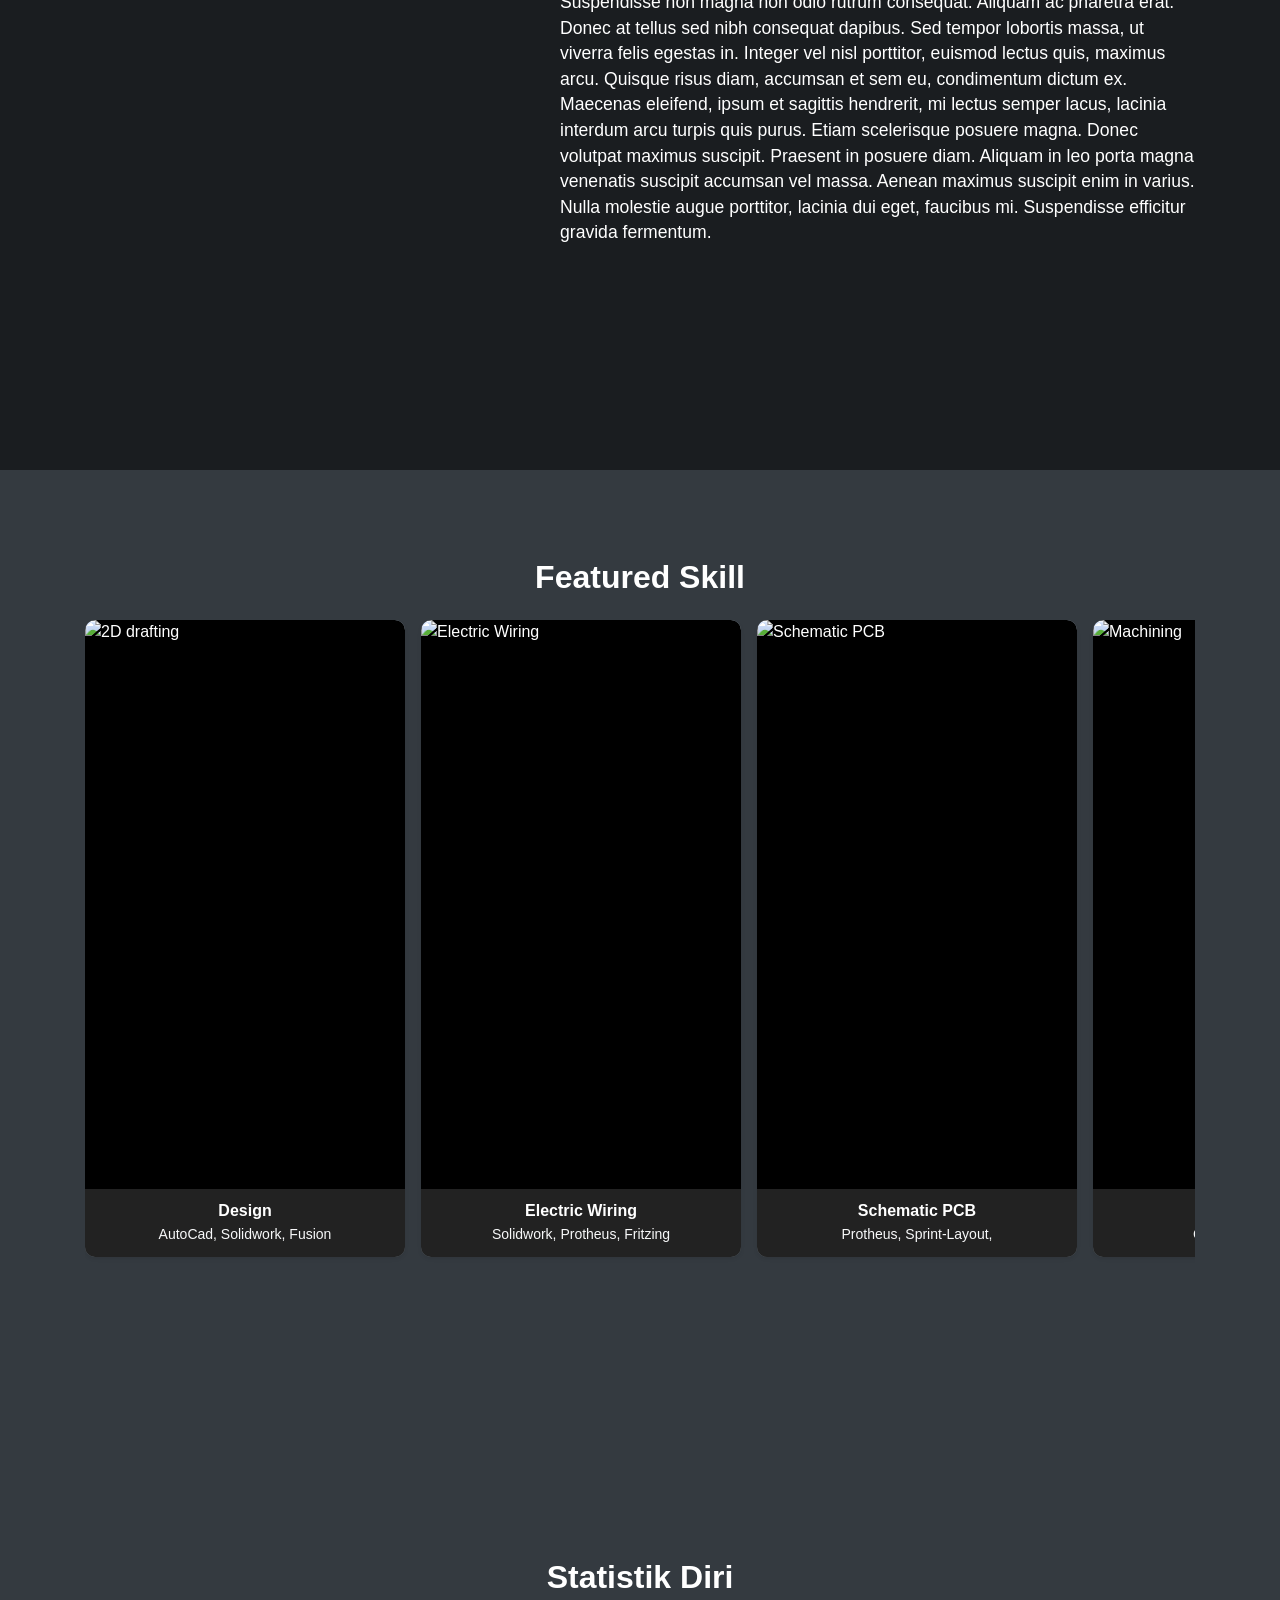
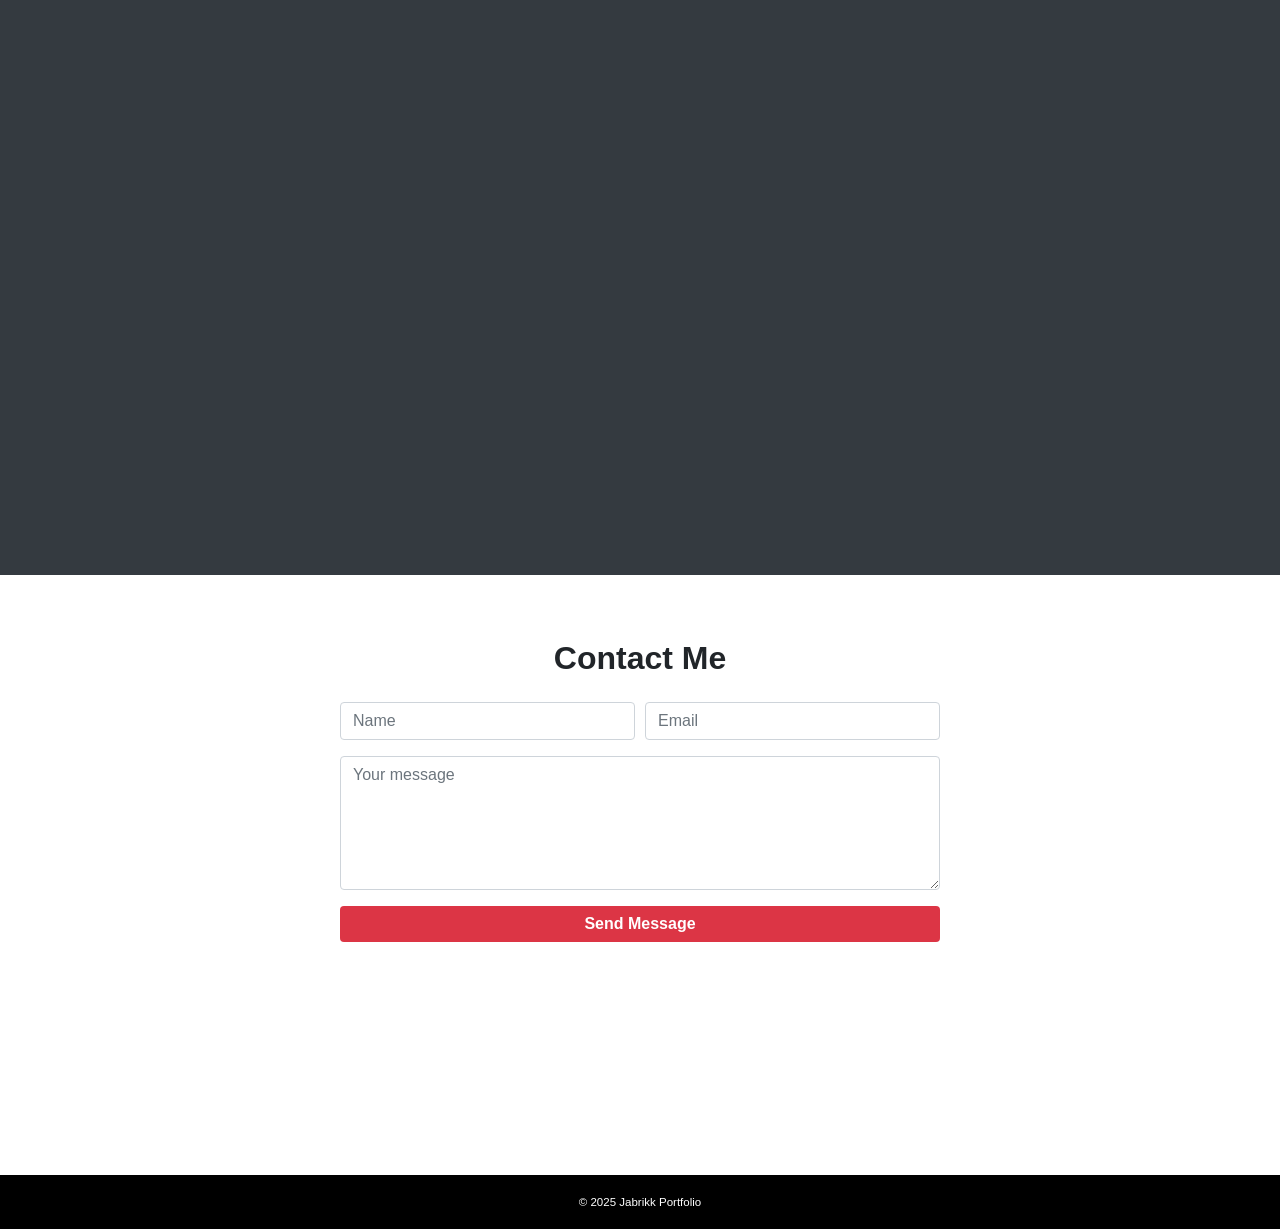
==== commit 99130517: "Updated" ====
--- a/webpribadi.html
+++ b/webpribadi.html
@@ -8,31 +8,42 @@
 
   <!-- Bootstrap CSS -->
   <link rel="stylesheet" href="https://cdn.jsdelivr.net/npm/bootstrap@4.6.2/dist/css/bootstrap.min.css" />
-  <link rel="stylesheet" href="https://cdn.jsdelivr.net/npm/chart.js/dist/chart.min.css" />
   <link rel="stylesheet" href="css/style.css" />
-</head>
+
 
 <body data-spy="scroll" data-target="#navbar" data-offset="70">
 
   <!-- Navbar -->
   <nav id="navbar" class="navbar navbar-expand-lg navbar-dark bg-dark fixed-top shadow-sm">
     <div class="container">
-      <a class="navbar-brand font-weight-bold" href="#">Jabrikk</a>
+      <!-- Navbar Brand with Logo -->
+      <a class="navbar-brand d-flex align-items-center font-weight-bold" href="#">
+        <img src="https://i.pinimg.com/1200x/29/ec/0d/29ec0d8dbdd014a41f6c6039350ae24c.jpg" alt="Logo"
+          style="height: 32px; width: auto; margin-right: 8px;" />
+        Jabrikk
+      </a>
+
+      <!-- Navbar Toggler (for mobile) -->
       <button class="navbar-toggler" type="button" data-toggle="collapse" data-target="#navContent">
         <span class="navbar-toggler-icon"></span>
       </button>
+
+      <!-- Navbar Links -->
       <div class="collapse navbar-collapse" id="navContent">
         <ul class="navbar-nav ml-auto">
           <li class="nav-item"><a class="nav-link" href="#home">Home</a></li>
           <li class="nav-item"><a class="nav-link" href="#biography">About</a></li>
           <li class="nav-item"><a class="nav-link" href="#drivers">Featured Skill</a></li>
+          <li class="nav-item"><a class="nav-link" href="#statistik-diri">Statistik</a></li>
           <li class="nav-item"><a class="nav-link" href="#contact">Contact</a></li>
+          
         </ul>
       </div>
     </div>
   </nav>
 
-  <!-- Home -->
+
+  <!-- Home Section -->
   <section id="home" class="text-white text-center d-flex align-items-center">
     <div class="container">
       <h1 class="display-4 font-weight-bold">Welcome to Jabrikk Portfolio</h1>
@@ -41,7 +52,7 @@
     </div>
   </section>
 
-  <!-- Biography -->
+  <!-- Biography Fullscreen Section -->
   <section id="biography" class="driver-hero">
     <div class="container">
       <div class="row align-items-center">
@@ -51,26 +62,90 @@
         </div>
         <div class="col-md-7 text-white">
           <h2 class="driver-name">Jabrikk</h2>
-          <p>Profil dan biografi singkat ditampilkan di sini...</p>
-
-          <!-- Radar Chart -->
-          <div class="mt-5">
-            <h3 class="text-danger font-weight-bold">Statistik Skill</h3>
-            <canvas id="radarChart"></canvas>
-          </div>
-
+          <p>
+            Lorem ipsum dolor sit amet, consectetur adipiscing elit. Nulla fringilla laoreet ipsum et elementum. Aliquam
+            vel neque eu magna maximus pulvinar eu at ex. Ut convallis neque at nisl molestie, ac gravida ex lobortis.
+            Orci varius natoque penatibus et magnis dis parturient montes, nascetur ridiculus mus. Proin in tincidunt
+            felis. Vestibulum interdum cursus pulvinar. Etiam ac massa semper, tincidunt velit sed, auctor odio. Nullam
+            dapibus augue tincidunt sem tempor, et dictum tellus rhoncus. Sed et molestie elit. Etiam a posuere ipsum.
+            Aenean pharetra egestas porttitor. Nullam ullamcorper id lacus vitae malesuada. In hac habitasse platea
+            dictumst. Vivamus vel consequat odio.
+          </p>
+          <p>
+            Suspendisse non magna non odio rutrum consequat. Aliquam ac pharetra erat. Donec at tellus sed nibh
+            consequat dapibus. Sed tempor lobortis massa, ut viverra felis egestas in. Integer vel nisl porttitor,
+            euismod lectus quis, maximus arcu. Quisque risus diam, accumsan et sem eu, condimentum dictum ex. Maecenas
+            eleifend, ipsum et sagittis hendrerit, mi lectus semper lacus, lacinia interdum arcu turpis quis purus.
+            Etiam scelerisque posuere magna. Donec volutpat maximus suscipit. Praesent in posuere diam. Aliquam in leo
+            porta magna venenatis suscipit accumsan vel massa. Aenean maximus suscipit enim in varius. Nulla molestie
+            augue porttitor, lacinia dui eget, faucibus mi. Suspendisse efficitur gravida fermentum.
+          </p>
         </div>
       </div>
     </div>
   </section>
 
-  <!-- Featured Skill -->
+  <!-- Drivers -->
   <section id="drivers" class="py-5 text-white">
     <div class="container">
       <h2 class="mb-4 text-center font-weight-bold">Featured Skill</h2>
       <div class="d-flex overflow-auto pb-3" style="gap: 1rem;">
-        <!-- Card items here -->
+
+        <div class="driver-card shadow-sm border-0 flex-shrink-0 bg-secondary text-white">
+          <img src="https://i.pinimg.com/736x/88/fb/dc/88fbdcd65f77414e44a82470fc64d48f.jpg" class="card-img-top"
+            alt="2D drafting" />
+          <div class="card-body">
+            <h5 class="card-title mb-1 font-weight-bold">Design</h5>
+            <p class="card-text text-light">AutoCad, Solidwork, Fusion</p>
+          </div>
+        </div>
+
+        <div class="driver-card shadow-sm border-0 flex-shrink-0 bg-secondary text-white">
+          <img src="https://i.pinimg.com/1200x/4a/84/95/4a8495c679000b50b65e239cc41d7076.jpg" class="card-img-top"
+            alt="Electric Wiring" />
+          <div class="card-body">
+            <h5 class="card-title mb-1 font-weight-bold">Electric Wiring</h5>
+            <p class="card-text text-light">Solidwork, Protheus, Fritzing</p>
+          </div>
+        </div>
+
+        <div class="driver-card shadow-sm border-0 flex-shrink-0 bg-secondary text-white">
+          <img src="https://i.pinimg.com/1200x/dd/c6/7b/ddc67b999c1bb896f4435d6f3207ed49.jpg" class="card-img-top"
+            alt="Schematic PCB" />
+          <div class="card-body">
+            <h5 class="card-title mb-1 font-weight-bold">Schematic PCB</h5>
+            <p class="card-text text-light">Protheus, Sprint-Layout, </p>
+          </div>
+        </div>
+
+        <div class="driver-card shadow-sm border-0 flex-shrink-0 bg-secondary text-white">
+          <img src="https://i.pinimg.com/1200x/da/58/2d/da582db1a46438cfa1846955dd4d6375.jpg" class="card-img-top"
+            alt="Machining" />
+          <div class="card-body">
+            <h5 class="card-title mb-1 font-weight-bold">Machining</h5>
+            <p class="card-text text-light">CNC, Conventional</p>
+          </div>
+        </div>
+
+        <div class="driver-card shadow-sm border-0 flex-shrink-0 bg-secondary text-white">
+          <img src="https://i.pinimg.com/736x/52/fe/2d/52fe2dd103f861650afd0c29d71c441e.jpg" class="card-img-top"
+            alt="Programing" />
+          <div class="card-body">
+            <h5 class="card-title mb-1 font-weight-bold">Programing</h5>
+            <p class="card-text text-light">C, C++, HTML, G-Code,</p>
+          </div>
+        </div>
+
+
       </div>
+    </div>
+  </section>
+
+  <!-- Radar Chart - Statistik Diri -->
+  <section id="statistik-diri" class="py-5 bg-dark text-white">
+    <div class="container text-center">
+      <h2 class="mb-4 font-weight-bold">Statistik Diri</h2>
+      <canvas id="radarChart" width="400" height="400"></canvas>
     </div>
   </section>
 
@@ -101,76 +176,12 @@
   </footer>
 
   <!-- JS -->
+  <script src="https://code.jquery.com/jquery-3.6.0.min.js"></script>
   <script src="https://cdn.jsdelivr.net/npm/bootstrap@4.6.2/dist/js/bootstrap.bundle.min.js"></script>
+  <link rel="stylesheet" href="css/radar-chart.css" />
   <script src="https://cdn.jsdelivr.net/npm/chart.js"></script>
-
-  <script>
-    // Radar Chart Setup
-    const ctx = document.getElementById('radarChart').getContext('2d');
-    const radarChart = new Chart(ctx, {
-      type: 'radar',
-      data: {
-        labels: ['Desain', 'Elektrikal', 'Pemrograman', 'PCB', 'Mesin', 'Analisis'],
-        datasets: [{
-          label: 'Skill Jabrikk',
-          data: [80, 60, 90, 70, 65, 85],
-          backgroundColor: 'rgba(220, 53, 69, 0.2)',
-          borderColor: '#dc3545',
-          borderWidth: 2,
-          pointBackgroundColor: '#dc3545',
-          pointBorderColor: '#fff',
-          pointRadius: 4
-        }]
-      },
-      options: {
-        responsive: true,
-        scales: {
-          r: {
-            suggestedMin: 0,
-            suggestedMax: 100,
-            ticks: {
-              stepSize: 20
-            }
-          }
-        }
-      }
-    });
-
-    // Navbar link active class
-    const navLinks = document.querySelectorAll('.nav-link');
-    const sections = document.querySelectorAll('section');
-
-    function changeActiveLink() {
-      let current = "";
-      sections.forEach((section) => {
-        const sectionTop = section.offsetTop - 80;
-        if (pageYOffset >= sectionTop) {
-          current = section.getAttribute("id");
-        }
-      });
-
-      navLinks.forEach((link) => {
-        link.classList.remove("active");
-        if (link.getAttribute("href") === "#" + current) {
-          link.classList.add("active");
-        }
-      });
-    }
-
-    window.addEventListener("scroll", changeActiveLink);
-
-    // Scroll to section on click
-    navLinks.forEach(link => {
-      link.addEventListener('click', function (e) {
-        e.preventDefault();
-        const target = document.querySelector(this.getAttribute('href'));
-        window.scrollTo({
-          top: target.offsetTop - 60,
-          behavior: 'smooth'
-        });
-      });
-    });
-  </script>
+  <script src="js/radar-chart.js"></script>
+  <script src="js/radar-chart.js"></script>
 </body>
 
-</html>
+</html>
--- a/css/style.css
+++ b/css/style.css
@@ -11,6 +11,7 @@
   min-height: 600px;
 }
 
+/* Navbar */
 .navbar-dark .navbar-nav .nav-link {
   color: #f1f1f1;
   font-weight: 600;
@@ -18,12 +19,19 @@
 
 .navbar-dark .nav-link:hover,
 .navbar-dark .nav-link.active {
-  color: white !important;
-  background-color: #dc3545;
-  border-radius: 5px;
-  padding: 8px 12px;
-}
-
+  color: #dc3545;
+  text-decoration: underline;
+}
+
+/* Logo di navbar (sebelah kiri tulisan) */
+.navbar-brand.d-flex.align-items-center img {
+  height: 32px;
+  width: auto;
+  margin-right: 8px;
+  filter: drop-shadow(0 0 1px rgba(220, 53, 69, 0.8));
+}
+
+/* Home */
 #home {
   height: 1000px;
   background: url('https://i.pinimg.com/1200x/a1/ee/d9/a1eed9a8fcb4801752e691286c5a6b76.jpg') center / cover no-repeat;
@@ -34,6 +42,24 @@
   flex-direction: column;
 }
 
+/* Biography */
+#biography .driver-photo-wrapper {
+  max-width: 320px;
+  margin: 0 auto;
+  border-radius: 15px;
+  overflow: hidden;
+  box-shadow: 0 4px 10px rgba(0, 0, 0, 0.3);
+}
+
+#biography .driver-photo-wrapper img {
+  width: 100%;
+  height: auto;
+  border-radius: 15px;
+  display: block;
+  object-fit: cover;
+}
+
+/* Hero */
 .driver-hero {
   position: relative;
   height: 1000px;
@@ -69,26 +95,16 @@
   line-height: 25.6px;
 }
 
-#biography .driver-photo-wrapper {
-  max-width: 320px;
-  margin: 0 auto;
-  border-radius: 15px;
-  overflow: hidden;
-  box-shadow: 0 4px 10px rgba(0, 0, 0, 0.3);
-}
-
-#biography .driver-photo-wrapper img {
-  width: 100%;
-  border-radius: 15px;
-  display: block;
-  object-fit: cover;
-}
-
+/* Drivers */
 #drivers {
   background: url('https://i.pinimg.com/736x/62/0d/1e/620d1e45864bec4a2bf0a79dd001696d.jpg') center / cover no-repeat;
   padding: 64px 16px;
   height: 1000px;
   color: white;
+}
+
+#drivers h2 {
+  margin-top: 40px;
 }
 
 #drivers .driver-card {
@@ -122,11 +138,70 @@
 #drivers .card-title {
   font-size: 16px;
   font-weight: bold;
-}
-
+  margin-bottom: 4px;
+}
+
+#drivers .card-text {
+  font-size: 14px;
+  color: #ccc;
+}
+
+#featured-skill .skill-wrapper {
+  max-width: 320px;
+  margin: 0 auto;
+  border-radius: 15px;
+  overflow: hidden;
+  box-shadow: 0 4px 10px rgba(0, 0, 0, 0.3);
+  background-color: #222;
+  padding: 16px;
+  color: #fff;
+  text-align: center;
+}
+
+#featured-skill h2 {
+  margin-bottom: 16px;
+  color: #dc3545;
+  font-weight: 700;
+  font-size: 24px;
+}
+
+#featured-skill ul {
+  list-style: none;
+  padding: 0;
+  margin: 0;
+}
+
+#featured-skill ul li {
+  padding: 8px 0;
+  border-bottom: 1px solid #444;
+  font-size: 16px;
+}
+
+#featured-skill ul li:last-child {
+  border-bottom: none;
+}
+
+
+/* Scrollbar */
+#drivers .overflow-auto::-webkit-scrollbar {
+  height: 8px;
+}
+
+#drivers .overflow-auto::-webkit-scrollbar-thumb {
+  background-color: #dc3545;
+  border-radius: 4px;
+}
+
+#drivers .overflow-auto {
+  scrollbar-width: thin;
+  scrollbar-color: #dc3545 #222;
+}
+
+/* Contact */
 #contact {
   background: #fff;
   padding: 64px 16px;
+
 }
 
 #contact-form .form-control:focus {
@@ -144,6 +219,7 @@
   background-color: #a71d2a;
 }
 
+/* Footer */
 footer {
   background-color: #000;
   color: white;
@@ -153,12 +229,27 @@
   font-weight: 600;
 }
 
-#radarChart {
-  max-width: 480px;
-  width: 100%;
-  background-color: #fff;
-  border-radius: 10px;
-  padding: 16px;
-  margin-top: 24px;
-  box-shadow: 0 0 10px rgba(0, 0, 0, 0.2);
+/* Responsive */
+@media (max-width: 768px) {
+  .driver-hero {
+    height: auto;
+    padding: 64px 16px;
+  }
+
+  .driver-hero .driver-name {
+    font-size: 32px;
+  }
+
+  .driver-hero p {
+    font-size: 16px;
+  }
+
+  #drivers .driver-card {
+    width: 200px !important;
+  }
+}
+
+html {
+  scroll-behavior: smooth;
+
 }
--- a/css/radar-chart.css
+++ b/css/radar-chart.css
@@ -0,0 +1,26 @@
+top #statistik-diri {
+  background-color: #343a40;
+
+  color: white;
+  padding-top: 60px;
+  padding-bottom: 60px;
+}
+
+#statistik-diri h2 {
+  font-weight: bold;
+  margin-bottom: 30px;
+  color: white;
+  padding-top: 40px;
+}
+
+#radarChart {
+  max-width: 500px;
+  width: 100%;
+  margin: 0 auto;
+}
+
+@media (max-width: 576px) {
+  #radarChart {
+    max-width: 100%;
+  }
+}
